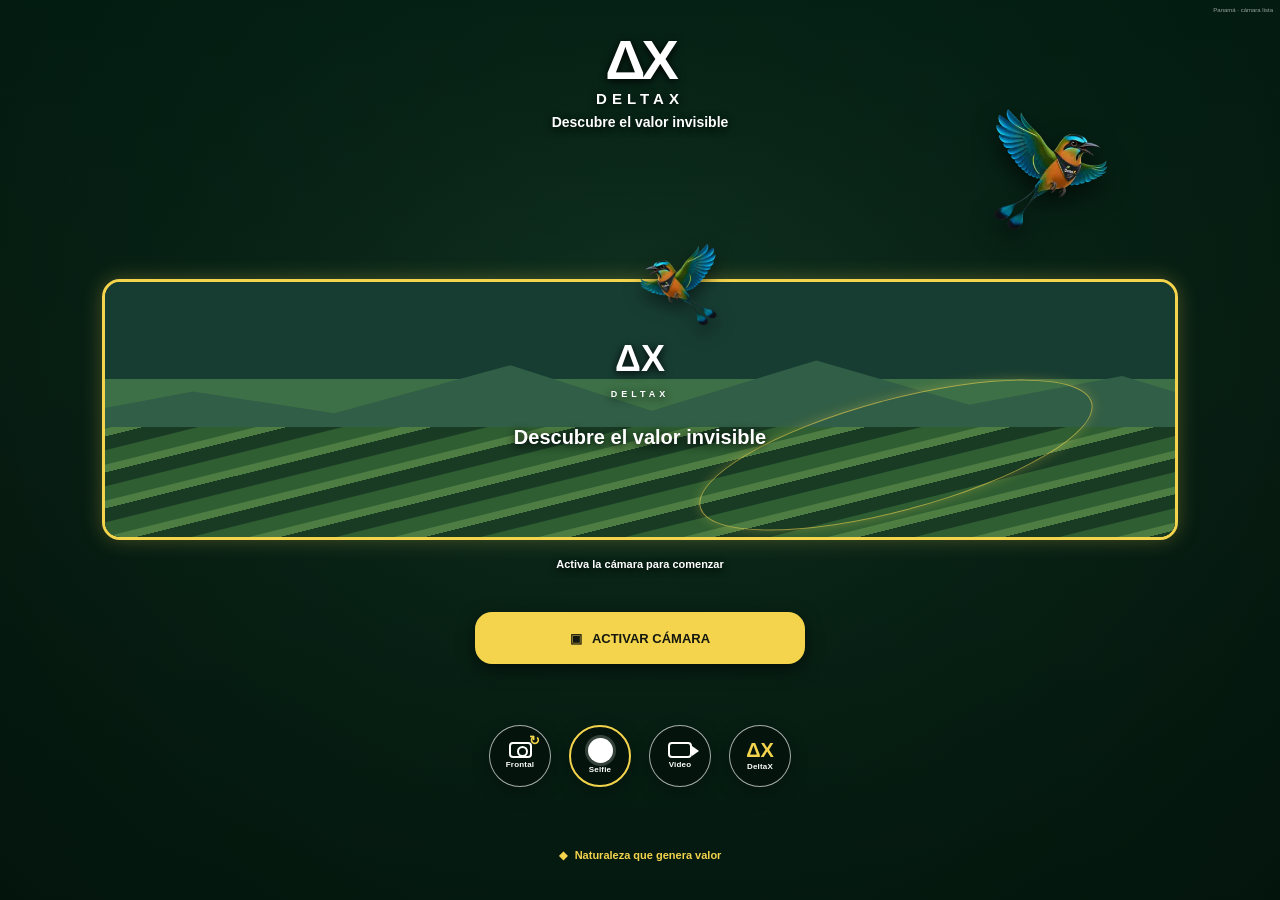
==== webar/index.html @ 6fabbc92 "Panama 13 force cache refresh and final controls" ====
<!doctype html>
<html lang="es">
<head>
<meta charset="utf-8">
<meta name="viewport" content="width=device-width,initial-scale=1,viewport-fit=cover">
<meta name="theme-color" content="#07180f">
<title>DeltaX AR Panamá</title>
<link rel="stylesheet" href="v2.css?v=panama13">
</head>
<body>
<main id="app" data-state="welcome">
  <video id="camera" autoplay playsinline muted></video>
  <canvas id="scan" width="640" height="360"></canvas>
  <canvas id="captureCanvas" class="hidden"></canvas>
  <div class="shade"></div>
  <div id="dxSelfieIcon" class="dx-selfie-icon" aria-hidden="true">ΔX</div>
  <header class="brand"><div class="mark">ΔX</div><div class="word">DELTAX</div><div class="tagline">Descubre el valor invisible</div></header>
  <div id="bird" class="bird bird-main"><img src="assets/torogoz-deltax.webp?v=18" alt="Torogoz DeltaX"></div>
  <div class="bird bird-fly bird-a"><img src="assets/torogoz-deltax.webp?v=18" alt=""></div>
  <div class="bird bird-fly bird-b"><img src="assets/torogoz-deltax.webp?v=18" alt=""></div>
  <div class="bird bird-fly bird-c"><img src="assets/torogoz-deltax.webp?v=18" alt=""></div>
  <div class="bird bird-runner"><img src="assets/torogoz-deltax.webp?v=18" alt=""></div>
  <div class="bird bird-fly bird-d"><img src="assets/torogoz-deltax.webp?v=18" alt=""></div>
  <div class="bird bird-fly bird-e"><img src="assets/torogoz-deltax.webp?v=18" alt=""></div>
  <div class="bird bird-runner bird-runner-reverse"><img src="assets/torogoz-deltax.webp?v=18" alt=""></div>
  
  <section id="viewport" class="viewport">
    <div id="welcomeVisual" class="welcome-visual"><div class="mountains"></div><div class="fields"></div><div class="orbit"></div><div class="visual-mark">ΔX</div><div class="visual-word">DELTAX</div><div class="visual-copy">Descubre el valor invisible</div></div>
    
  </section>
  <div id="instruction" class="instruction">Activa la cámara para comenzar</div>
  <section class="actions">
    <button id="start" class="primary" disabled><span>▣</span><b id="cameraLabel">ACTIVAR CÁMARA</b></button>
    
  </section>
  <section id="media" class="media">
    <button id="selfie" class="tool-button" aria-label="Cambiar cámara"><span class="camera-switch-icon" aria-hidden="true"></span><b>Frontal</b></button>
    <button id="shutter" class="tool-button shutter-button" aria-label="Tomar selfie"><span class="shutter-icon" aria-hidden="true"></span><b>Selfie</b></button>
    <button id="record" class="tool-button" aria-label="Grabar video"><span class="video-icon" aria-hidden="true"></span><b>Video</b><em id="recordTimer" class="record-timer">00:00</em></button>
    <a id="website" class="tool-button" href="https://deltax.space" target="_blank" rel="noopener" aria-label="Abrir DeltaX"><span class="dx-mini" aria-hidden="true">ΔX</span><b>DeltaX</b></a>
  </section>
  <footer>◆ <span>Naturaleza que genera valor</span></footer>
  <div id="status">Panamá · cámara lista</div><div id="picker" class="picker hidden"></div><div id="captureNotice" class="notice hidden"></div>
</main>
<script src="v2.js?v=panama13"></script>
</body></html>
---- webar/v2.css ----
*{box-sizing:border-box}html,body,#app{margin:0;width:100%;height:100%;overflow:hidden;font-family:Arial,sans-serif;color:#fff}body{background:#07180f}button,a{font:inherit}.hidden{display:none!important}#app{position:relative;background:radial-gradient(circle at 50% 32%,#173a27 0,#0b2619 48%,#06150d 100%)}#camera{position:absolute;inset:0;width:100%;height:100%;object-fit:cover;opacity:0}#app[data-state="camera"] #camera,#app[data-state="recognized"] #camera{opacity:1}.shade{position:absolute;inset:0;background:linear-gradient(#001b10aa 0,#00140b33 42%,#00140b88 100%);pointer-events:none}.brand{position:absolute;z-index:5;top:4.2%;left:50%;transform:translateX(-50%);width:90%;text-align:center;text-shadow:0 2px 9px #000}.mark{font-size:clamp(36px,11vw,56px);line-height:.8;font-weight:900;letter-spacing:-4px}.word{margin-top:7px;font-size:clamp(11px,3vw,15px);font-weight:900;letter-spacing:5px}.tagline{margin-top:7px;font-size:clamp(10px,2.8vw,14px);font-weight:700}.bird{position:absolute;z-index:5;top:12%;left:50%;width:min(58vw,270px);transform:translateX(-50%);filter:drop-shadow(0 10px 12px #0009);animation:birdIdle 3.4s ease-in-out infinite;pointer-events:none}.bird img{display:block;width:100%;height:auto}.badge{display:none;position:absolute;z-index:7;top:27%;left:50%;transform:translateX(-50%);padding:8px 18px;border-radius:22px;background:#24713f;color:#fff;font-size:11px;font-weight:900;white-space:nowrap;box-shadow:0 4px 14px #0008}.viewport{position:absolute;z-index:4;left:8%;right:8%;top:31%;height:29%;border:3px solid #f4d44d;border-radius:18px;overflow:hidden;box-shadow:0 0 20px #f4d44d44;background:#173d28}.welcome-visual{position:absolute;inset:0;background:linear-gradient(#173d32 0 38%,#3d7046 38% 66%,#18351f 66%)}.mountains{position:absolute;left:-5%;right:-5%;top:19%;height:47%;background:#315e46;clip-path:polygon(0 100%,0 73%,12% 51%,24% 69%,39% 29%,51% 67%,65% 25%,78% 62%,91% 38%,100% 65%,100% 100%)}.fields{position:absolute;inset:57% -10% -10%;background:repeating-linear-gradient(166deg,#193b24 0 13px,#2e5e32 14px 27px,#4d7d42 28px 35px)}.orbit{position:absolute;right:7%;bottom:10%;width:38%;height:44%;border:1px solid #f4d44d99;border-radius:50%;transform:rotate(-15deg);box-shadow:0 0 12px #f4d44d44}.visual-mark,.visual-word,.visual-copy{position:absolute;left:0;right:0;text-align:center;text-shadow:0 2px 8px #000}.visual-mark{top:22%;font-size:36px;font-weight:900}.visual-word{top:42%;font-size:9px;font-weight:900;letter-spacing:4px}.visual-copy{top:57%;font-size:20px;font-weight:900;line-height:1.05;padding:0 12%}.scene-overlay{position:absolute;left:4%;right:4%;bottom:4%;padding:9px 11px;border-radius:11px;background:#06150ddd;border:1px solid #f4d44d88;text-shadow:0 1px 5px #000}.scene-overlay small{color:#f4d44d;font-size:8px;font-weight:900}.scene-overlay h1{font-size:14px;margin:3px 0}.scene-overlay p{font-size:9px;line-height:1.25;margin:0}.scene-overlay strong{display:block;color:#f4d44d;font-size:9px;margin-top:5px}.instruction{position:absolute;z-index:6;top:62%;left:5%;right:5%;text-align:center;font-size:11px;font-weight:800;text-shadow:0 2px 7px #000}.actions{position:absolute;z-index:8;left:0;right:0;top:68%;display:flex;flex-direction:column;align-items:center;gap:11px}.actions button{font-weight:900}.primary{width:min(68vw,330px);height:52px;border:0;border-radius:17px;background:#f4d44d;color:#15180f;font-size:13px;box-shadow:0 6px 17px #0008}.primary:disabled{opacity:.65}.primary span{margin-right:10px}.secondary{min-width:160px;height:38px;border:2px solid #f4d44d;border-radius:15px;background:#07180fbb;color:#fff;font-size:10px}.media{position:absolute;z-index:8;top:80.5%;left:50%;transform:translateX(-50%);display:flex;gap:28px}.media button,.media a{width:56px;height:56px;border:1.5px solid #f4d44d;border-radius:50%;background:#07180fdd;color:#fff;display:flex;flex-direction:column;align-items:center;justify-content:center;text-decoration:none;font-size:17px}.media b{margin-top:2px;font-size:8px}.rec-dot{width:12px;height:12px;border-radius:50%;background:#e54436}.media #record.recording .rec-dot{border-radius:2px;background:#fff}.media #record.recording{background:#b52d26}footer{position:absolute;z-index:6;bottom:4.2%;left:0;right:0;text-align:center;color:#f4d44d;font-size:11px;font-weight:900}footer span{margin-left:5px}#status{position:absolute;z-index:9;right:7px;top:7px;font-size:6px;color:#ffffff99}.picker{position:absolute;z-index:20;left:50%;bottom:16%;transform:translateX(-50%);display:grid;grid-template-columns:repeat(6,34px);gap:6px;padding:9px;background:#06150def;border:1px solid #f4d44d;border-radius:13px}.picker button{border:0;border-radius:50%;width:34px;height:34px;background:#f4d44d;color:#111;font-weight:900}.notice{position:absolute;z-index:30;left:50%;bottom:13%;transform:translateX(-50%);padding:8px 12px;border-radius:12px;background:#06150def;border:1px solid #f4d44d;color:#f4d44d;font-size:9px;font-weight:900;white-space:nowrap}#scan,#captureCanvas{display:none}#app[data-state="camera"] .welcome-visual,#app[data-state="recognized"] .welcome-visual{display:none}#app[data-state="camera"] .viewport,#app[data-state="recognized"] .viewport{background:transparent;overflow:visible}#app[data-state="camera"] .instruction,#app[data-state="recognized"] .instruction{top:61.5%;font-size:10px}#app[data-state="camera"] .actions,#app[data-state="recognized"] .actions{top:66%}#app[data-state="camera"] .primary,#app[data-state="recognized"] .primary{background:#07180fdd;color:#fff;border:2px solid #fff}#app[data-state="recognized"] .viewport{border-color:#35e65a;box-shadow:0 0 22px #35e65a88}#app[data-state="recognized"] .badge{display:block}#app[data-state="recognized"] .instruction{color:#fff}@keyframes birdIdle{0%,100%{transform:translateX(-50%) translateY(0) rotate(-1deg)}50%{transform:translateX(-50%) translateY(-5px) rotate(1deg)}}@media(max-height:700px){.bird{top:11%;width:min(50vw,230px)}.viewport{top:29%;height:27%}.instruction{top:58%}.actions{top:63%}.media{top:78%}footer{bottom:2.5%}}
#app.selfie-mode #camera{transform:scaleX(-1)}

/* Panama Torogoz flock: keep central face area clear */
.bird-fly,.bird-runner{pointer-events:none;position:absolute;z-index:5;filter:drop-shadow(0 7px 9px #0008)}
.bird-fly img,.bird-runner img{display:block;width:100%;height:auto}
.bird-a{width:min(24vw,115px);top:24%;left:-30%;animation:flyA 9s linear infinite}
.bird-b{width:min(20vw,95px);top:42%;right:-30%;transform:scaleX(-1);animation:flyB 11s linear 2s infinite}
.bird-c{width:min(17vw,82px);top:57%;left:-25%;animation:flyC 13s linear 5s infinite}
.bird-runner{width:min(16vw,78px);top:69%;left:-25%;animation:runner 7s linear 3s infinite}
@keyframes flyA{0%,15%{left:-30%;transform:translateY(0) rotate(-5deg)}45%{left:15%;transform:translateY(-10px) rotate(4deg)}70%{left:72%;transform:translateY(8px) rotate(-3deg)}85%,100%{left:115%;transform:translateY(-4px)}}
@keyframes flyB{0%,18%{right:-30%;transform:scaleX(-1) translateY(0)}50%{right:72%;transform:scaleX(-1) translateY(-9px)}82%,100%{right:115%;transform:scaleX(-1) translateY(5px)}}
@keyframes flyC{0%,25%{left:-25%;transform:translateY(0)}55%{left:8%;transform:translateY(-7px)}78%{left:78%;transform:translateY(6px)}90%,100%{left:115%;transform:translateY(0)}}
@keyframes runner{0%,55%{left:-25%;transform:rotate(-8deg) scale(.85)}64%{left:25%;transform:rotate(4deg) scale(1)}72%{left:110%;transform:rotate(-4deg) scale(.88)}100%{left:110%}}

/* Panama 5: multidirectional passes */
.bird-d{width:min(19vw,92px);bottom:-22%;left:13%;top:auto;animation:flyUp 10s linear 1s infinite}
.bird-e{width:min(18vw,88px);top:-22%;right:12%;left:auto;transform:rotate(150deg);animation:flyDown 12s linear 4s infinite}
.bird-runner-reverse{width:min(15vw,74px);top:34%;right:-25%;left:auto;transform:scaleX(-1);animation:runnerReverse 8s linear 1s infinite}
@keyframes flyUp{0%,18%{bottom:-22%;left:13%;transform:rotate(-35deg)}48%{bottom:42%;left:3%;transform:rotate(-18deg)}72%{bottom:76%;left:28%;transform:rotate(8deg)}88%,100%{bottom:112%;left:46%;transform:rotate(18deg)}}
@keyframes flyDown{0%,22%{top:-22%;right:12%;transform:rotate(150deg)}50%{top:31%;right:3%;transform:rotate(132deg)}75%{top:73%;right:26%;transform:rotate(118deg)}90%,100%{top:112%;right:48%;transform:rotate(110deg)}}
@keyframes runnerReverse{0%,58%{right:-25%;transform:scaleX(-1) rotate(-5deg)}66%{right:28%;transform:scaleX(-1) rotate(5deg)}74%{right:112%;transform:scaleX(-1) rotate(-3deg)}100%{right:112%}}

/* Panama 6: DeltaX icon visible in live camera/selfie and matched to capture */
.dx-selfie-icon{display:none;position:absolute;z-index:12;top:max(14px,env(safe-area-inset-top));left:14px;width:56px;height:56px;border-radius:50%;align-items:center;justify-content:center;background:rgba(0,0,0,.18);color:#fff;font-size:30px;font-weight:900;line-height:1;text-shadow:0 2px 6px #0008;pointer-events:none}
#app[data-state="camera"] .dx-selfie-icon{display:flex}
#app.selfie-mode .dx-selfie-icon{display:flex}

/* Panama 8: strict face-safe flight corridors. No bird crosses central portrait zone. */
.bird-main{top:12%;left:82%;width:min(24vw,115px)}
.bird-a{top:18%;width:min(18vw,86px);animation:flyTopLR 9s linear infinite}
.bird-b{top:27%;width:min(16vw,78px);animation:flyTopRL 11s linear 2s infinite}
.bird-c{top:auto;bottom:18%;width:min(16vw,78px);animation:flyBottomLR 13s linear 5s infinite}
.bird-d{left:1%;bottom:-20%;width:min(15vw,72px);animation:flyLeftEdgeUp 10s linear 1s infinite}
.bird-e{right:1%;top:-20%;width:min(15vw,72px);animation:flyRightEdgeDown 12s linear 4s infinite}
.bird-runner{top:auto;bottom:7%;width:min(14vw,68px);animation:runnerBottom 7s linear 3s infinite}
.bird-runner-reverse{top:9%;bottom:auto;width:min(14vw,68px);animation:runnerTopReverse 8s linear 1s infinite}
@keyframes flyTopLR{0%,15%{left:-25%}45%{left:18%}70%{left:72%}85%,100%{left:112%}}
@keyframes flyTopRL{0%,18%{right:-25%}50%{right:72%}82%,100%{right:112%}}
@keyframes flyBottomLR{0%,25%{left:-25%}55%{left:8%}78%{left:78%}90%,100%{left:112%}}
@keyframes flyLeftEdgeUp{0%,18%{bottom:-20%;left:1%}55%{bottom:45%;left:1%}88%,100%{bottom:112%;left:1%}}
@keyframes flyRightEdgeDown{0%,22%{top:-20%;right:1%}55%{top:48%;right:1%}90%,100%{top:112%;right:1%}}
@keyframes runnerBottom{0%,55%{left:-25%}64%{left:22%}72%{left:112%}100%{left:112%}}
@keyframes runnerTopReverse{0%,58%{right:-25%}66%{right:28%}74%{right:112%}100%{right:112%}}

/* Panama 11: clean event controls — no emoji glyphs */
.media{gap:18px;align-items:center}
.media .tool-button{width:62px;height:62px;border:1px solid rgba(255,255,255,.65);background:rgba(4,18,12,.78);backdrop-filter:blur(8px);box-shadow:0 5px 18px rgba(0,0,0,.28)}
.media .tool-button b{font-size:8px;letter-spacing:.2px;font-weight:700;color:#fff}
.camera-switch-icon{width:23px;height:16px;border:2px solid #fff;border-radius:4px;position:relative;display:block}
.camera-switch-icon:before{content:'';position:absolute;width:7px;height:7px;border:2px solid #fff;border-radius:50%;left:6px;top:2px}
.camera-switch-icon:after{content:'↻';position:absolute;color:#f4d44d;font:700 13px Arial;right:-10px;top:-11px}
.shutter-button{border:2px solid #f4d44d!important}
.shutter-icon{display:block;width:25px;height:25px;border-radius:50%;background:#fff;box-shadow:0 0 0 3px rgba(255,255,255,.2)}
.video-icon{width:24px;height:16px;border:2px solid #fff;border-radius:4px;position:relative;display:block}
.video-icon:after{content:'';position:absolute;right:-9px;top:2px;border-left:7px solid #fff;border-top:5px solid transparent;border-bottom:5px solid transparent}
.dx-mini{font:900 20px Arial;color:#f4d44d;line-height:1}
.media #record.recording .video-icon{border-color:#fff}
@media(max-width:380px){.media{gap:12px}.media .tool-button{width:58px;height:58px}}

/* Panama 12: elapsed recording counter */
.record-timer{display:none;position:absolute;top:-22px;left:50%;transform:translateX(-50%);font:800 11px Arial;color:#fff;background:rgba(181,45,38,.92);padding:3px 7px;border-radius:9px;font-style:normal;letter-spacing:.5px;white-space:nowrap}
.record-timer.show{display:block}
#record{position:relative}
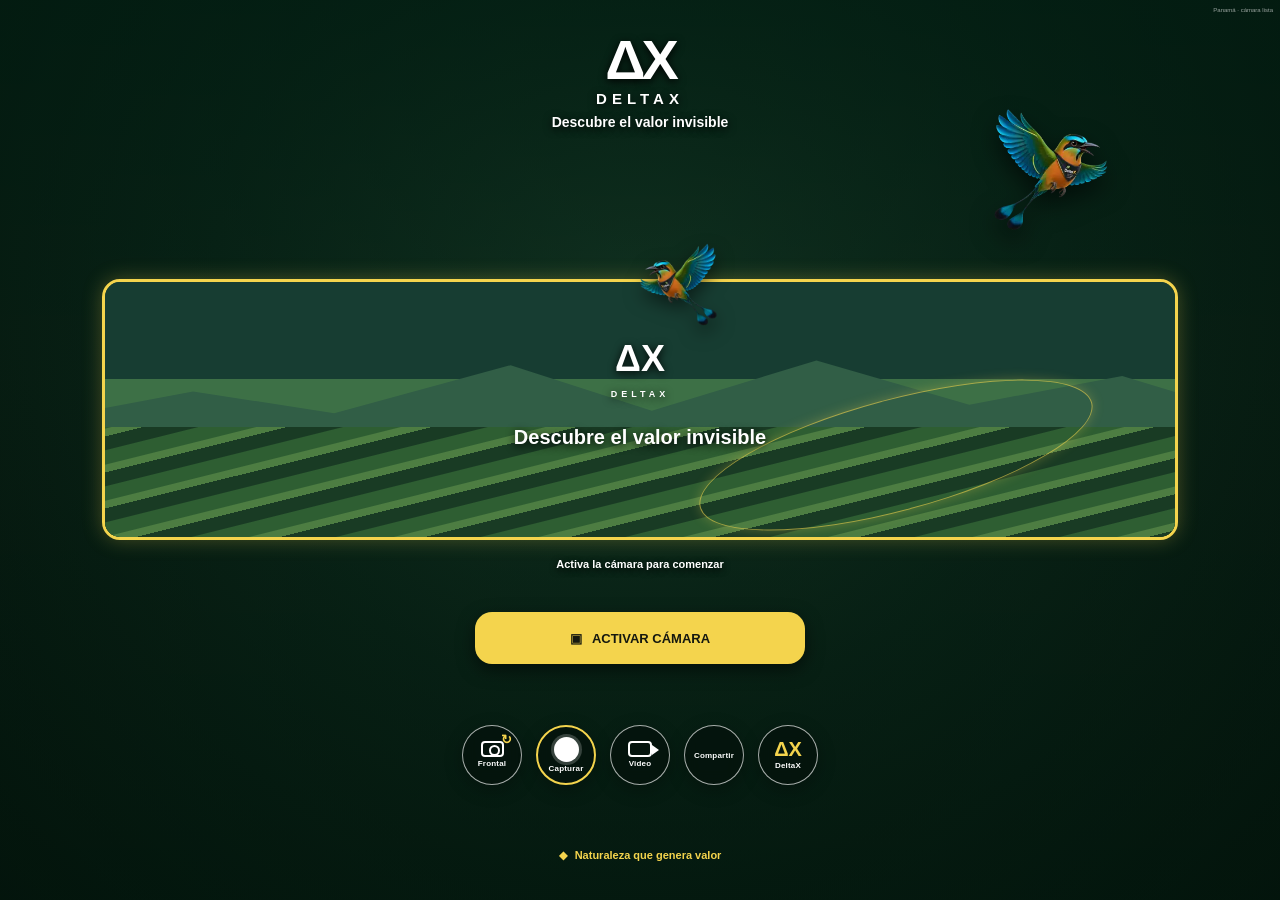
==== commit 878280d1: "Panama 14 separate capture and share controls" ====
--- a/webar/index.html
+++ b/webar/index.html
@@ -5,7 +5,7 @@
 <meta name="viewport" content="width=device-width,initial-scale=1,viewport-fit=cover">
 <meta name="theme-color" content="#07180f">
 <title>DeltaX AR Panamá</title>
-<link rel="stylesheet" href="v2.css?v=panama13">
+<link rel="stylesheet" href="v2.css?v=panama14">
 </head>
 <body>
 <main id="app" data-state="welcome">
@@ -34,13 +34,14 @@
     
   </section>
   <section id="media" class="media">
-    <button id="selfie" class="tool-button" aria-label="Cambiar cámara"><span class="camera-switch-icon" aria-hidden="true"></span><b>Frontal</b></button>
-    <button id="shutter" class="tool-button shutter-button" aria-label="Tomar selfie"><span class="shutter-icon" aria-hidden="true"></span><b>Selfie</b></button>
+    <button id="selfie" class="tool-button" aria-label="Cambiar cámara"><span class="camera-switch-icon" aria-hidden="true"><i></i></span><b>Frontal</b></button>
+    <button id="shutter" class="tool-button shutter-button" aria-label="Tomar foto"><span class="shutter-icon" aria-hidden="true"></span><b>Capturar</b></button>
     <button id="record" class="tool-button" aria-label="Grabar video"><span class="video-icon" aria-hidden="true"></span><b>Video</b><em id="recordTimer" class="record-timer">00:00</em></button>
+    <button id="share" class="tool-button" aria-label="Compartir última captura"><span class="share-icon" aria-hidden="true"><i></i></span><b>Compartir</b></button>
     <a id="website" class="tool-button" href="https://deltax.space" target="_blank" rel="noopener" aria-label="Abrir DeltaX"><span class="dx-mini" aria-hidden="true">ΔX</span><b>DeltaX</b></a>
   </section>
   <footer>◆ <span>Naturaleza que genera valor</span></footer>
   <div id="status">Panamá · cámara lista</div><div id="picker" class="picker hidden"></div><div id="captureNotice" class="notice hidden"></div>
 </main>
-<script src="v2.js?v=panama13"></script>
+<script src="v2.js?v=panama14"></script>
 </body></html>
--- a/webar/v2.css
+++ b/webar/v2.css
@@ -62,3 +62,9 @@
 .record-timer{display:none;position:absolute;top:-22px;left:50%;transform:translateX(-50%);font:800 11px Arial;color:#fff;background:rgba(181,45,38,.92);padding:3px 7px;border-radius:9px;font-style:normal;letter-spacing:.5px;white-space:nowrap}
 .record-timer.show{display:block}
 #record{position:relative}
+
+/* Panama 13: force final four-control layout above legacy rules */
+#media.media{display:flex!important;gap:14px!important;width:auto!important;justify-content:center!important}
+#media .tool-button{box-sizing:border-box;flex:0 0 60px;width:60px!important;height:60px!important;padding:0!important}
+#media #shutter{display:flex!important}
+#media #recordTimer.show{display:block!important;z-index:40}
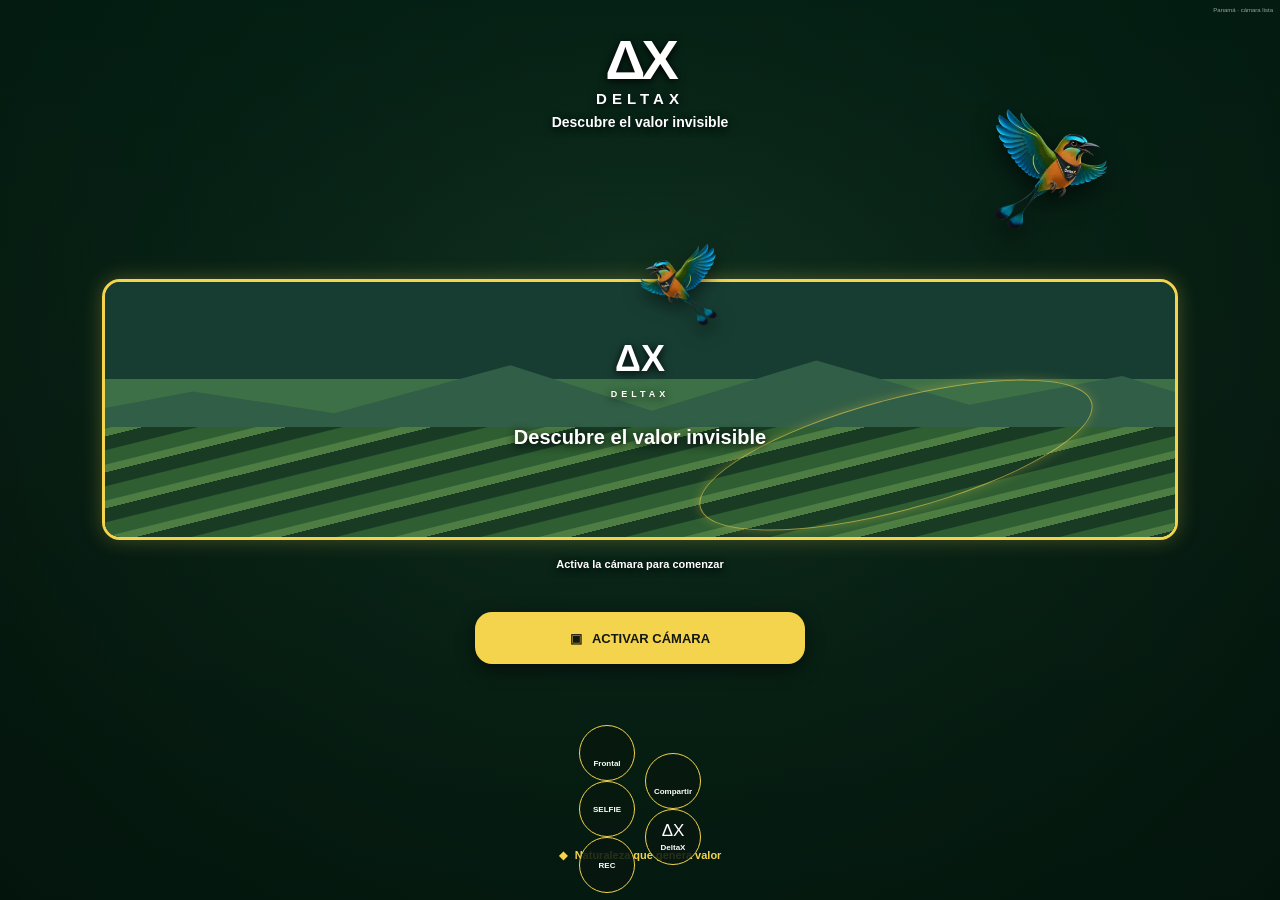
==== commit aa02efed: "Panama 15 rebuild professional camera control layout" ====
--- a/webar/index.html
+++ b/webar/index.html
@@ -5,7 +5,7 @@
 <meta name="viewport" content="width=device-width,initial-scale=1,viewport-fit=cover">
 <meta name="theme-color" content="#07180f">
 <title>DeltaX AR Panamá</title>
-<link rel="stylesheet" href="v2.css?v=panama14">
+<link rel="stylesheet" href="v2.css?v=panama15">
 </head>
 <body>
 <main id="app" data-state="welcome">
@@ -33,15 +33,25 @@
     <button id="start" class="primary" disabled><span>▣</span><b id="cameraLabel">ACTIVAR CÁMARA</b></button>
     
   </section>
-  <section id="media" class="media">
-    <button id="selfie" class="tool-button" aria-label="Cambiar cámara"><span class="camera-switch-icon" aria-hidden="true"><i></i></span><b>Frontal</b></button>
-    <button id="shutter" class="tool-button shutter-button" aria-label="Tomar foto"><span class="shutter-icon" aria-hidden="true"></span><b>Capturar</b></button>
-    <button id="record" class="tool-button" aria-label="Grabar video"><span class="video-icon" aria-hidden="true"></span><b>Video</b><em id="recordTimer" class="record-timer">00:00</em></button>
-    <button id="share" class="tool-button" aria-label="Compartir última captura"><span class="share-icon" aria-hidden="true"><i></i></span><b>Compartir</b></button>
-    <a id="website" class="tool-button" href="https://deltax.space" target="_blank" rel="noopener" aria-label="Abrir DeltaX"><span class="dx-mini" aria-hidden="true">ΔX</span><b>DeltaX</b></a>
+  <section id="media" class="media camera-controls">
+    <div class="control-row control-row-main">
+      <button id="selfie" class="camera-action switch-action" aria-label="Cambiar cámara">
+        <span class="switch-svg" aria-hidden="true"><svg viewBox="0 0 32 32"><path d="M7 11a11 11 0 0 1 18-2"/><path d="M24 4l2 5-5 1"/><path d="M25 21a11 11 0 0 1-18 2"/><path d="M8 28l-2-5 5-1"/></svg></span><b>Frontal</b>
+      </button>
+      <button id="shutter" class="shutter-action" aria-label="Tomar selfie"><span class="shutter-ring"><i></i></span><b>SELFIE</b></button>
+      <button id="record" class="camera-action record-action" aria-label="Grabar video">
+        <span class="record-symbol" aria-hidden="true"></span><b>REC</b><em id="recordTimer" class="record-timer">00:00</em>
+      </button>
+    </div>
+    <div class="control-row control-row-secondary">
+      <button id="share" class="secondary-action" aria-label="Compartir última captura">
+        <span class="share-svg" aria-hidden="true"><svg viewBox="0 0 32 32"><circle cx="8" cy="16" r="3"/><circle cx="24" cy="8" r="3"/><circle cx="24" cy="24" r="3"/><path d="M11 15l10-5M11 17l10 5"/></svg></span><b>Compartir</b>
+      </button>
+      <a id="website" class="secondary-action" href="https://deltax.space" target="_blank" rel="noopener" aria-label="Abrir DeltaX"><span class="dx-control">ΔX</span><b>DeltaX</b></a>
+    </div>
   </section>
   <footer>◆ <span>Naturaleza que genera valor</span></footer>
   <div id="status">Panamá · cámara lista</div><div id="picker" class="picker hidden"></div><div id="captureNotice" class="notice hidden"></div>
 </main>
-<script src="v2.js?v=panama14"></script>
+<script src="v2.js?v=panama15"></script>
 </body></html>
--- a/webar/v2.css
+++ b/webar/v2.css
@@ -68,3 +68,19 @@
 #media .tool-button{box-sizing:border-box;flex:0 0 60px;width:60px!important;height:60px!important;padding:0!important}
 #media #shutter{display:flex!important}
 #media #recordTimer.show{display:block!important;z-index:40}
+
+/* Panama 14: five independent controls, refined line icons */
+#media.media{gap:10px!important}
+#media .tool-button{flex:0 0 56px!important;width:56px!important;height:56px!important;border-color:rgba(244,212,77,.72)!important;background:rgba(4,18,12,.88)!important}
+.camera-switch-icon{width:24px;height:17px;border:1.8px solid #fff;border-radius:5px;position:relative}
+.camera-switch-icon:before{content:'';position:absolute;width:6px;height:6px;border:1.7px solid #fff;border-radius:50%;left:7px;top:3.5px}
+.camera-switch-icon:after{content:'';position:absolute;width:8px;height:8px;border-top:1.8px solid #f4d44d;border-right:1.8px solid #f4d44d;border-radius:50%;right:-7px;top:-6px}
+.camera-switch-icon i{position:absolute;width:4px;height:4px;border-top:1.8px solid #f4d44d;border-right:1.8px solid #f4d44d;right:-7px;top:-6px;transform:rotate(35deg)}
+.shutter-icon{width:24px;height:24px;background:#fff;border-radius:50%;box-shadow:0 0 0 2px #07180f,0 0 0 4px #fff}
+.video-icon{width:22px;height:15px;border:1.8px solid #fff;border-radius:4px}
+.share-icon{width:23px;height:23px;display:block;position:relative}
+.share-icon:before,.share-icon:after,.share-icon i{content:'';position:absolute;width:6px;height:6px;border:1.8px solid #fff;border-radius:50%}
+.share-icon:before{left:1px;top:8px}.share-icon:after{right:1px;top:1px}.share-icon i{right:1px;bottom:1px}
+.share-icon{background:linear-gradient(27deg,transparent 46%,#fff 47%,#fff 52%,transparent 53%),linear-gradient(-27deg,transparent 46%,#fff 47%,#fff 52%,transparent 53%)}
+#media .tool-button b{font-size:7px!important}
+@media(max-width:370px){#media.media{gap:7px!important}#media .tool-button{flex-basis:52px!important;width:52px!important;height:52px!important}}
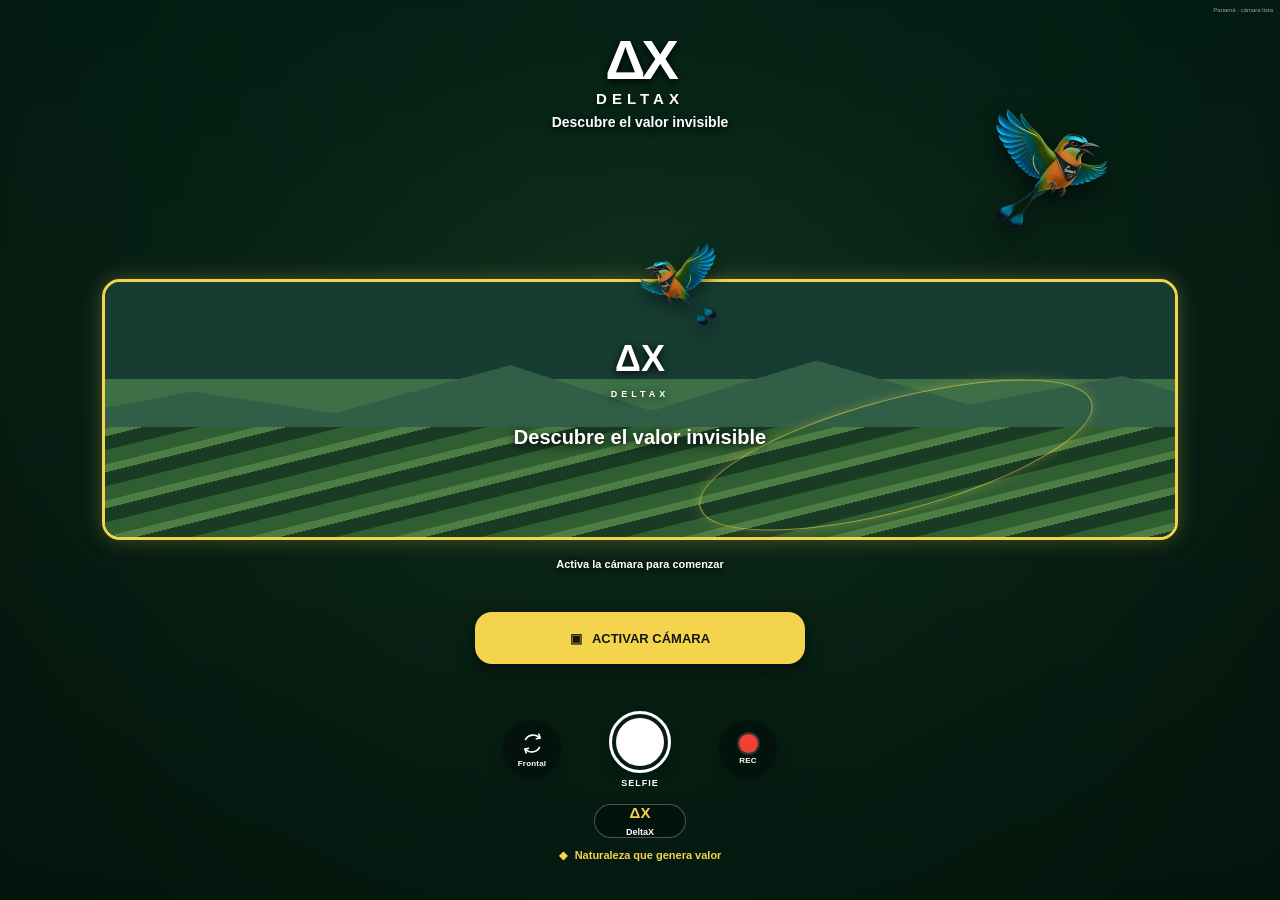
==== commit b1f055af: "Panama 16 remove share control" ====
--- a/webar/index.html
+++ b/webar/index.html
@@ -5,7 +5,7 @@
 <meta name="viewport" content="width=device-width,initial-scale=1,viewport-fit=cover">
 <meta name="theme-color" content="#07180f">
 <title>DeltaX AR Panamá</title>
-<link rel="stylesheet" href="v2.css?v=panama15">
+<link rel="stylesheet" href="v2.css?v=panama16">
 </head>
 <body>
 <main id="app" data-state="welcome">
@@ -44,14 +44,11 @@
       </button>
     </div>
     <div class="control-row control-row-secondary">
-      <button id="share" class="secondary-action" aria-label="Compartir última captura">
-        <span class="share-svg" aria-hidden="true"><svg viewBox="0 0 32 32"><circle cx="8" cy="16" r="3"/><circle cx="24" cy="8" r="3"/><circle cx="24" cy="24" r="3"/><path d="M11 15l10-5M11 17l10 5"/></svg></span><b>Compartir</b>
-      </button>
       <a id="website" class="secondary-action" href="https://deltax.space" target="_blank" rel="noopener" aria-label="Abrir DeltaX"><span class="dx-control">ΔX</span><b>DeltaX</b></a>
     </div>
   </section>
   <footer>◆ <span>Naturaleza que genera valor</span></footer>
   <div id="status">Panamá · cámara lista</div><div id="picker" class="picker hidden"></div><div id="captureNotice" class="notice hidden"></div>
 </main>
-<script src="v2.js?v=panama15"></script>
+<script src="v2.js?v=panama16"></script>
 </body></html>
--- a/webar/v2.css
+++ b/webar/v2.css
@@ -84,3 +84,28 @@
 .share-icon{background:linear-gradient(27deg,transparent 46%,#fff 47%,#fff 52%,transparent 53%),linear-gradient(-27deg,transparent 46%,#fff 47%,#fff 52%,transparent 53%)}
 #media .tool-button b{font-size:7px!important}
 @media(max-width:370px){#media.media{gap:7px!important}#media .tool-button{flex-basis:52px!important;width:52px!important;height:52px!important}}
+
+/* Panama 15 — final camera UI */
+#media.camera-controls{position:absolute!important;z-index:20!important;left:0!important;right:0!important;top:auto!important;bottom:max(62px,calc(env(safe-area-inset-bottom) + 54px))!important;transform:none!important;width:100%!important;display:flex!important;flex-direction:column!important;align-items:center!important;gap:14px!important;padding:0 18px!important;box-sizing:border-box}
+#media .control-row{display:flex;align-items:center;justify-content:center;width:100%}
+#media .control-row-main{gap:38px}
+#media .control-row-secondary{gap:74px}
+#media button,#media a{font-family:Arial,sans-serif}
+#media .camera-action{width:58px!important;height:58px!important;border:0!important;background:rgba(3,15,10,.68)!important;backdrop-filter:blur(10px);border-radius:50%!important;color:#fff!important;display:flex!important;flex-direction:column!important;align-items:center!important;justify-content:center!important;box-shadow:0 3px 14px rgba(0,0,0,.28)}
+#media .camera-action b{font-size:8px!important;margin-top:3px!important;color:#fff!important;letter-spacing:.2px}
+.switch-svg{width:25px;height:25px;display:block}.switch-svg svg,.share-svg svg{width:100%;height:100%;fill:none;stroke:currentColor;stroke-width:2;stroke-linecap:round;stroke-linejoin:round}
+#media .shutter-action{width:82px!important;height:82px!important;border:0!important;background:transparent!important;color:#fff!important;display:flex!important;flex-direction:column!important;align-items:center!important;justify-content:center!important}
+.shutter-ring{width:62px;height:62px;border:3px solid #fff;border-radius:50%;display:flex;align-items:center;justify-content:center;box-shadow:0 2px 15px rgba(0,0,0,.32)}
+.shutter-ring i{width:48px;height:48px;border-radius:50%;background:#fff;display:block;transition:transform .1s}
+.shutter-action.flash .shutter-ring i{transform:scale(.82)}
+#media .shutter-action b{font-size:9px!important;margin-top:5px!important;letter-spacing:1px;color:#fff!important}
+.record-symbol{width:19px;height:19px;border-radius:50%;background:#ef3f36;display:block;box-shadow:0 0 0 2px rgba(255,255,255,.15)}
+#record.recording .record-symbol{border-radius:4px;background:#ef3f36}
+#record.recording{box-shadow:0 0 0 2px rgba(239,63,54,.55),0 3px 14px rgba(0,0,0,.28)!important}
+#media .record-timer{display:none;position:absolute!important;top:-26px!important;left:50%!important;transform:translateX(-50%)!important;background:rgba(0,0,0,.76)!important;color:#fff!important;border-radius:12px!important;padding:4px 8px!important;font:700 11px Arial!important;font-style:normal!important}
+#media .record-timer.show{display:block!important}
+#record{position:relative!important}
+#media .secondary-action{height:34px!important;min-width:92px!important;width:auto!important;padding:0 13px!important;border:1px solid rgba(255,255,255,.28)!important;border-radius:18px!important;background:rgba(3,15,10,.58)!important;color:#fff!important;text-decoration:none!important;display:flex!important;align-items:center!important;justify-content:center!important;gap:7px!important;box-shadow:none!important}
+#media .secondary-action b{font-size:9px!important;margin:0!important;color:#fff!important;font-weight:600}
+.share-svg{width:18px;height:18px;display:block}.dx-control{font:900 15px Arial;color:#f4d44d;line-height:1}
+@media(max-width:380px){#media .control-row-main{gap:27px}#media .control-row-secondary{gap:45px}}
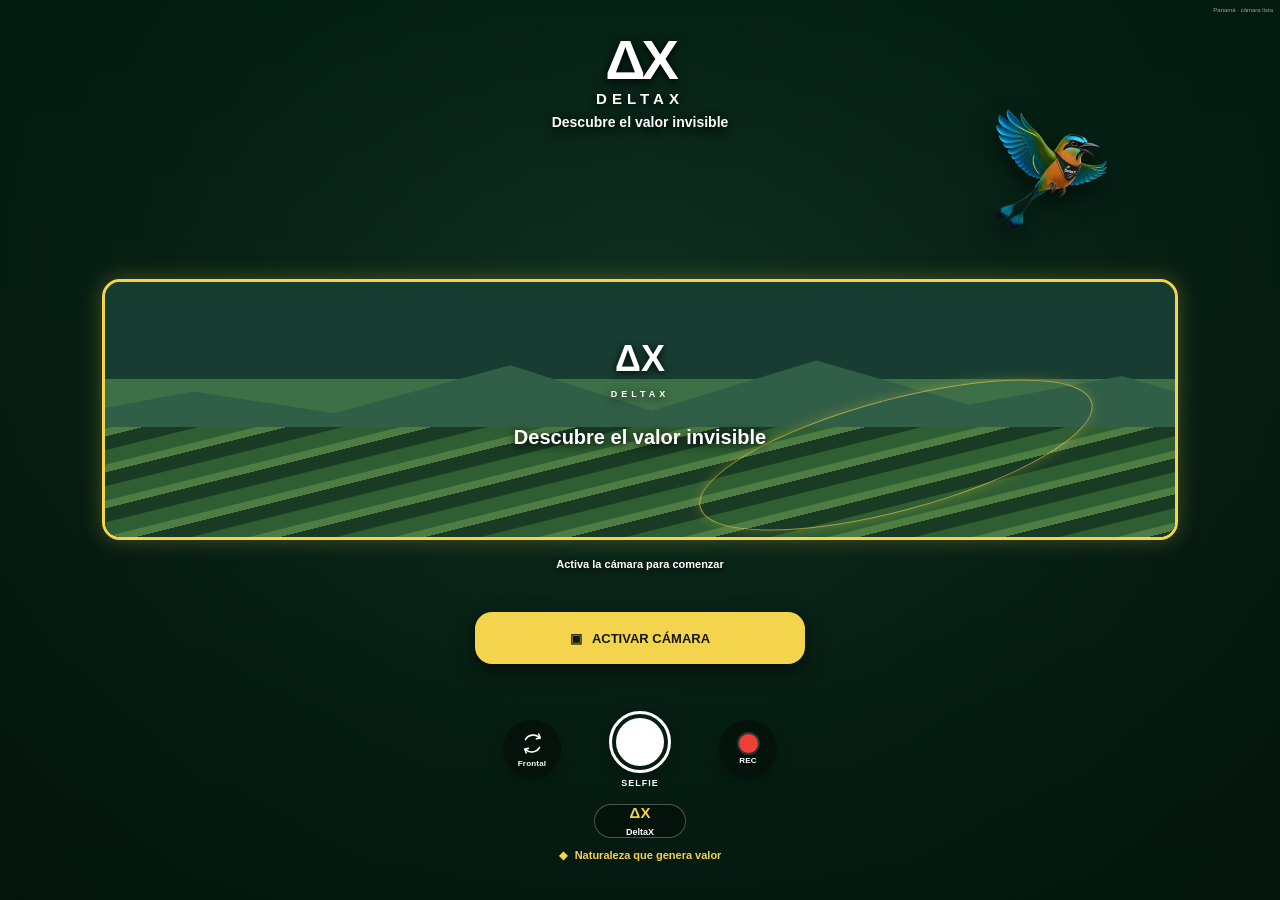
==== commit ca29271a: "Panama 17 rebuild mascot motion and camera shutter" ====
--- a/webar/index.html
+++ b/webar/index.html
@@ -5,7 +5,7 @@
 <meta name="viewport" content="width=device-width,initial-scale=1,viewport-fit=cover">
 <meta name="theme-color" content="#07180f">
 <title>DeltaX AR Panamá</title>
-<link rel="stylesheet" href="v2.css?v=panama16">
+<link rel="stylesheet" href="v2.css?v=panama17">
 </head>
 <body>
 <main id="app" data-state="welcome">
@@ -50,5 +50,5 @@
   <footer>◆ <span>Naturaleza que genera valor</span></footer>
   <div id="status">Panamá · cámara lista</div><div id="picker" class="picker hidden"></div><div id="captureNotice" class="notice hidden"></div>
 </main>
-<script src="v2.js?v=panama16"></script>
+<script src="v2.js?v=panama17"></script>
 </body></html>
--- a/webar/v2.css
+++ b/webar/v2.css
@@ -109,3 +109,19 @@
 #media .secondary-action b{font-size:9px!important;margin:0!important;color:#fff!important;font-weight:600}
 .share-svg{width:18px;height:18px;display:block}.dx-control{font:900 15px Arial;color:#f4d44d;line-height:1}
 @media(max-width:380px){#media .control-row-main{gap:27px}#media .control-row-secondary{gap:45px}}
+
+/* Panama 16 — directional mascot correction */
+#media .control-row-secondary{gap:0!important}
+.bird-a{top:17%!important;left:-24%!important;right:auto!important;transform:none!important;animation:birdLR 10s linear infinite!important}
+.bird-b{top:27%!important;right:-24%!important;left:auto!important;transform:scaleX(-1)!important;animation:birdRL 11s linear 1.5s infinite!important}
+.bird-c{top:auto!important;bottom:19%!important;left:-24%!important;right:auto!important;transform:none!important;animation:birdLRbottom 13s linear 4s infinite!important}
+.bird-d{left:1%!important;right:auto!important;top:auto!important;bottom:-18%!important;transform:rotate(-25deg)!important;animation:birdUp 12s linear 2s infinite!important}
+.bird-e{right:1%!important;left:auto!important;top:-18%!important;bottom:auto!important;transform:rotate(155deg)!important;animation:birdDown 13s linear 5s infinite!important}
+.bird-runner{top:auto!important;bottom:7%!important;left:-22%!important;right:auto!important;transform:none!important;animation:roadRunnerLR 7s linear 2s infinite!important}
+.bird-runner-reverse{display:none!important}
+@keyframes birdLR{0%,12%{left:-24%}88%,100%{left:110%}}
+@keyframes birdRL{0%,12%{right:-24%;transform:scaleX(-1)}88%,100%{right:110%;transform:scaleX(-1)}}
+@keyframes birdLRbottom{0%,18%{left:-24%}86%,100%{left:110%}}
+@keyframes birdUp{0%,15%{bottom:-18%;left:1%}85%,100%{bottom:110%;left:1%}}
+@keyframes birdDown{0%,15%{top:-18%;right:1%}85%,100%{top:110%;right:1%}}
+@keyframes roadRunnerLR{0%,58%{left:-22%;transform:translateY(0) rotate(-4deg)}64%{left:20%;transform:translateY(2px) rotate(3deg)}71%{left:108%;transform:translateY(0) rotate(-2deg)}100%{left:108%}}
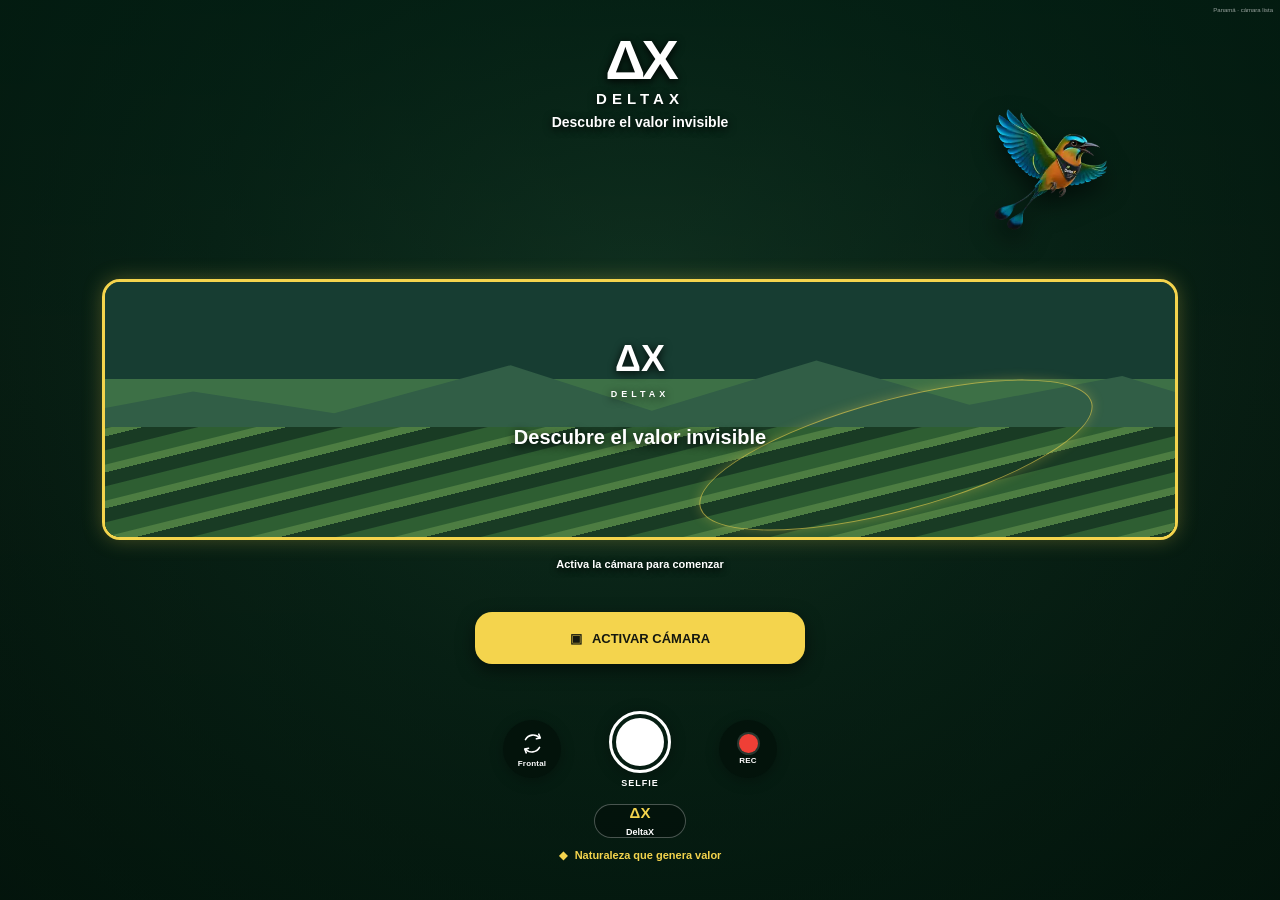
==== commit b749acb2: "Panama 19 classic camera shutter sound" ====
--- a/webar/index.html
+++ b/webar/index.html
@@ -5,7 +5,7 @@
 <meta name="viewport" content="width=device-width,initial-scale=1,viewport-fit=cover">
 <meta name="theme-color" content="#07180f">
 <title>DeltaX AR Panamá</title>
-<link rel="stylesheet" href="v2.css?v=panama17">
+<link rel="stylesheet" href="v2.css?v=panama19">
 </head>
 <body>
 <main id="app" data-state="welcome">
@@ -50,5 +50,5 @@
   <footer>◆ <span>Naturaleza que genera valor</span></footer>
   <div id="status">Panamá · cámara lista</div><div id="picker" class="picker hidden"></div><div id="captureNotice" class="notice hidden"></div>
 </main>
-<script src="v2.js?v=panama17"></script>
+<script src="v2.js?v=panama19"></script>
 </body></html>
--- a/webar/v2.css
+++ b/webar/v2.css
@@ -125,3 +125,36 @@
 @keyframes birdUp{0%,15%{bottom:-18%;left:1%}85%,100%{bottom:110%;left:1%}}
 @keyframes birdDown{0%,15%{top:-18%;right:1%}85%,100%{top:110%;right:1%}}
 @keyframes roadRunnerLR{0%,58%{left:-22%;transform:translateY(0) rotate(-4deg)}64%{left:20%;transform:translateY(2px) rotate(3deg)}71%{left:108%;transform:translateY(0) rotate(-2deg)}100%{left:108%}}
+
+/* Panama 17 — rebuilt directional flock.
+   Horizontal birds face their travel direction; Roadrunner flies forward only. */
+.bird-a{top:16%!important;left:-24%!important;right:auto!important;transform:scaleX(1)!important;animation:p17LR 9s linear 0s infinite!important}
+.bird-b{top:25%!important;right:-24%!important;left:auto!important;transform:scaleX(-1)!important;animation:p17RL 10.5s linear 1.7s infinite!important}
+.bird-c{top:auto!important;bottom:18%!important;left:-24%!important;right:auto!important;transform:scaleX(1)!important;animation:p17LRBottom 12s linear 4s infinite!important}
+.bird-d{left:2%!important;right:auto!important;top:auto!important;bottom:-18%!important;transform:rotate(-28deg)!important;animation:p17Up 11s linear 2.4s infinite!important}
+.bird-e{right:2%!important;left:auto!important;top:-18%!important;bottom:auto!important;transform:scaleX(-1) rotate(-28deg)!important;animation:p17Down 12.5s linear 5s infinite!important}
+.bird-runner{display:block!important;top:auto!important;bottom:7%!important;left:-24%!important;right:auto!important;transform:scaleX(1) rotate(-7deg)!important;animation:p17Roadrunner 6.5s linear 2s infinite!important}
+.bird-runner-reverse{display:none!important}
+@keyframes p17LR{0%,14%{left:-24%;transform:scaleX(1) translateY(0)}48%{left:38%;transform:scaleX(1) translateY(-7px)}86%,100%{left:110%;transform:scaleX(1) translateY(3px)}}
+@keyframes p17RL{0%,14%{right:-24%;transform:scaleX(-1) translateY(0)}48%{right:38%;transform:scaleX(-1) translateY(-6px)}86%,100%{right:110%;transform:scaleX(-1) translateY(4px)}}
+@keyframes p17LRBottom{0%,20%{left:-24%;transform:scaleX(1) translateY(0)}54%{left:36%;transform:scaleX(1) translateY(5px)}88%,100%{left:110%;transform:scaleX(1) translateY(-4px)}}
+@keyframes p17Up{0%,16%{bottom:-18%;transform:rotate(-28deg)}84%,100%{bottom:110%;transform:rotate(-28deg)}}
+@keyframes p17Down{0%,16%{top:-18%;transform:scaleX(-1) rotate(-28deg)}84%,100%{top:110%;transform:scaleX(-1) rotate(-28deg)}}
+@keyframes p17Roadrunner{0%,58%{left:-24%;bottom:7%;transform:scaleX(1) rotate(-9deg)}64%{left:18%;bottom:10%;transform:scaleX(1) rotate(-5deg)}72%{left:108%;bottom:14%;transform:scaleX(1) rotate(-2deg)}100%{left:108%;bottom:14%;transform:scaleX(1) rotate(-2deg)}}
+
+/* Panama 18 — visibility fix: legacy .bird animation was overriding positioned flock */
+.bird.bird-main{display:block!important;z-index:15!important;opacity:1!important;top:12%!important;left:82%!important;width:min(24vw,115px)!important;animation:birdIdle 3.4s ease-in-out infinite!important}
+.bird.bird-fly,.bird.bird-runner{display:block!important;z-index:15!important;opacity:1!important;visibility:visible!important}
+.bird.bird-a{top:16%!important;left:-24%!important;right:auto!important;width:min(18vw,86px)!important;animation:p18LR 9s linear infinite!important}
+.bird.bird-b{top:25%!important;right:-24%!important;left:auto!important;width:min(17vw,82px)!important;animation:p18RL 10.5s linear 1.5s infinite!important}
+.bird.bird-c{top:auto!important;bottom:18%!important;left:-24%!important;right:auto!important;width:min(17vw,82px)!important;animation:p18LRB 12s linear 3.5s infinite!important}
+.bird.bird-d{top:auto!important;bottom:-18%!important;left:2%!important;right:auto!important;width:min(16vw,76px)!important;animation:p18Up 11s linear 2s infinite!important}
+.bird.bird-e{top:-18%!important;bottom:auto!important;right:2%!important;left:auto!important;width:min(16vw,76px)!important;animation:p18Down 12.5s linear 4.5s infinite!important}
+.bird.bird-runner:not(.bird-runner-reverse){top:auto!important;bottom:8%!important;left:-24%!important;right:auto!important;width:min(16vw,78px)!important;animation:p18Runner 6.5s linear 1s infinite!important}
+.bird.bird-runner-reverse{display:none!important}
+@keyframes p18LR{0%,8%{left:-24%;transform:scaleX(1)}92%,100%{left:110%;transform:scaleX(1)}}
+@keyframes p18RL{0%,8%{right:-24%;transform:scaleX(-1)}92%,100%{right:110%;transform:scaleX(-1)}}
+@keyframes p18LRB{0%,12%{left:-24%;transform:scaleX(1)}90%,100%{left:110%;transform:scaleX(1)}}
+@keyframes p18Up{0%,10%{bottom:-18%;transform:rotate(-28deg)}90%,100%{bottom:110%;transform:rotate(-28deg)}}
+@keyframes p18Down{0%,10%{top:-18%;transform:scaleX(-1) rotate(-28deg)}90%,100%{top:110%;transform:scaleX(-1) rotate(-28deg)}}
+@keyframes p18Runner{0%,48%{left:-24%;bottom:8%;transform:scaleX(1) rotate(-8deg)}60%{left:22%;bottom:11%;transform:scaleX(1) rotate(-4deg)}72%,100%{left:110%;bottom:14%;transform:scaleX(1) rotate(-2deg)}}
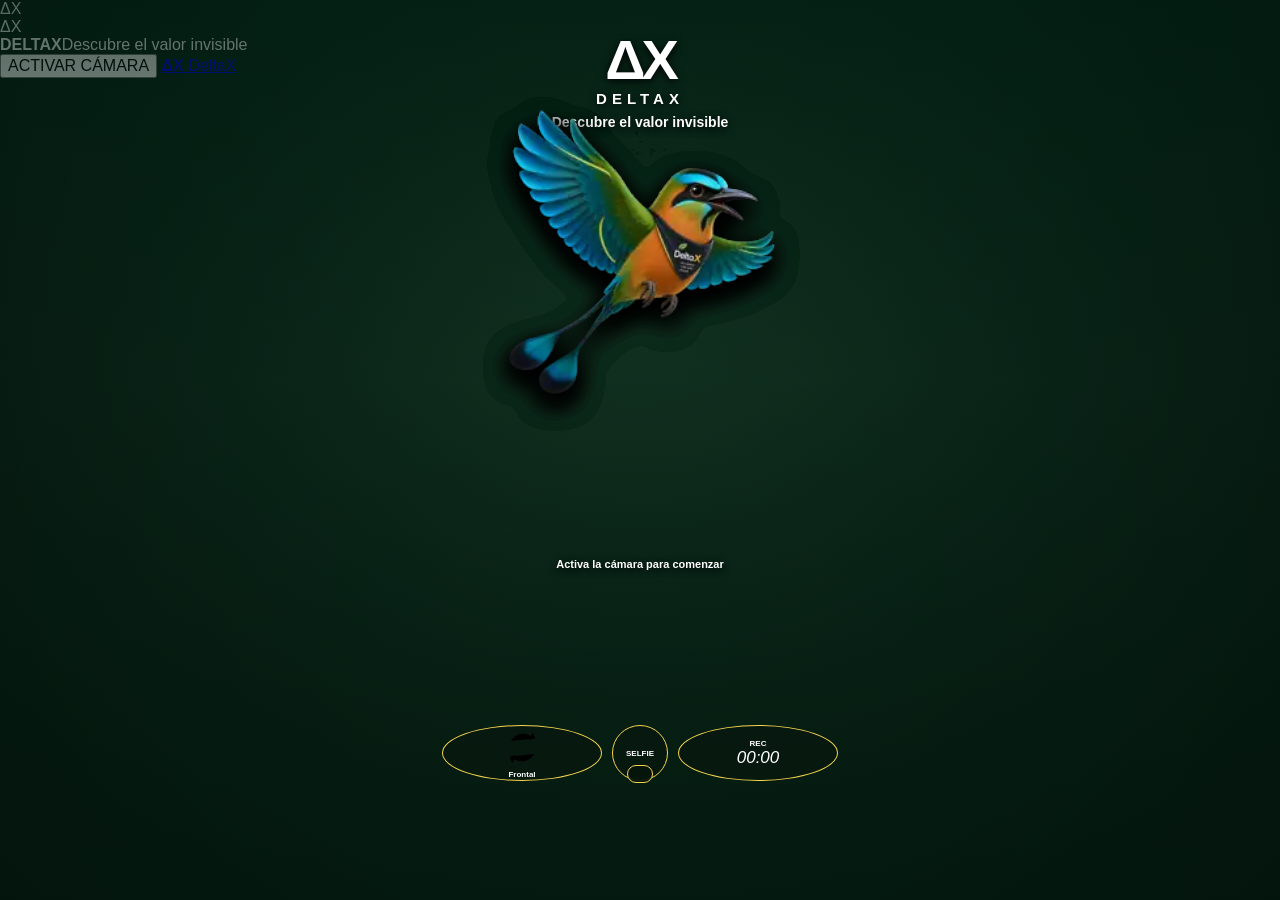
==== commit 6b0c1d1f: "Panama 20 clean rebuild HTML from scratch" ====
--- a/webar/index.html
+++ b/webar/index.html
@@ -4,51 +4,43 @@
 <meta charset="utf-8">
 <meta name="viewport" content="width=device-width,initial-scale=1,viewport-fit=cover">
 <meta name="theme-color" content="#07180f">
-<title>DeltaX AR Panamá</title>
-<link rel="stylesheet" href="v2.css?v=panama19">
+<title>DeltaX Panamá</title>
+<link rel="stylesheet" href="v2.css?v=panama20">
 </head>
 <body>
 <main id="app" data-state="welcome">
   <video id="camera" autoplay playsinline muted></video>
-  <canvas id="scan" width="640" height="360"></canvas>
-  <canvas id="captureCanvas" class="hidden"></canvas>
+  <canvas id="captureCanvas"></canvas>
   <div class="shade"></div>
-  <div id="dxSelfieIcon" class="dx-selfie-icon" aria-hidden="true">ΔX</div>
-  <header class="brand"><div class="mark">ΔX</div><div class="word">DELTAX</div><div class="tagline">Descubre el valor invisible</div></header>
-  <div id="bird" class="bird bird-main"><img src="assets/torogoz-deltax.webp?v=18" alt="Torogoz DeltaX"></div>
-  <div class="bird bird-fly bird-a"><img src="assets/torogoz-deltax.webp?v=18" alt=""></div>
-  <div class="bird bird-fly bird-b"><img src="assets/torogoz-deltax.webp?v=18" alt=""></div>
-  <div class="bird bird-fly bird-c"><img src="assets/torogoz-deltax.webp?v=18" alt=""></div>
-  <div class="bird bird-runner"><img src="assets/torogoz-deltax.webp?v=18" alt=""></div>
-  <div class="bird bird-fly bird-d"><img src="assets/torogoz-deltax.webp?v=18" alt=""></div>
-  <div class="bird bird-fly bird-e"><img src="assets/torogoz-deltax.webp?v=18" alt=""></div>
-  <div class="bird bird-runner bird-runner-reverse"><img src="assets/torogoz-deltax.webp?v=18" alt=""></div>
-  
-  <section id="viewport" class="viewport">
-    <div id="welcomeVisual" class="welcome-visual"><div class="mountains"></div><div class="fields"></div><div class="orbit"></div><div class="visual-mark">ΔX</div><div class="visual-word">DELTAX</div><div class="visual-copy">Descubre el valor invisible</div></div>
-    
+  <div class="dx-live">ΔX</div>
+
+  <header class="brand">
+    <div class="mark">ΔX</div><div class="word">DELTAX</div>
+    <div class="tagline">Descubre el valor invisible</div>
+  </header>
+
+  <div class="bird bird-static"><img src="assets/torogoz-deltax.webp?v=20" alt="Torogoz DeltaX"></div>
+  <div class="bird bird-lr"><img src="assets/torogoz-deltax.webp?v=20" alt=""></div>
+  <div class="bird bird-rl"><img src="assets/torogoz-deltax.webp?v=20" alt=""></div>
+  <div class="bird bird-low"><img src="assets/torogoz-deltax.webp?v=20" alt=""></div>
+  <div class="bird bird-up"><img src="assets/torogoz-deltax.webp?v=20" alt=""></div>
+  <div class="bird bird-down"><img src="assets/torogoz-deltax.webp?v=20" alt=""></div>
+  <div class="bird bird-runner"><img src="assets/torogoz-deltax.webp?v=20" alt=""></div>
+
+  <div id="welcome" class="welcome"><div class="welcome-logo">ΔX</div><strong>DELTAX</strong><span>Descubre el valor invisible</span></div>
+  <div id="instruction" class="instruction">Activa la cámara para comenzar</div>
+  <button id="start" class="start">ACTIVAR CÁMARA</button>
+
+  <section id="media" class="media">
+    <button id="cameraSwitch" class="round secondary" aria-label="Cambiar cámara">
+      <svg viewBox="0 0 32 32"><path d="M7 11a11 11 0 0 1 18-2M24 4l2 5-5 1M25 21a11 11 0 0 1-18 2M8 28l-2-5 5-1"/></svg>
+      <b>Frontal</b>
+    </button>
+    <button id="shutter" class="shutter" aria-label="Tomar selfie"><i></i><b>SELFIE</b></button>
+    <button id="record" class="round secondary record" aria-label="Grabar video"><i></i><b>REC</b><em id="recordTimer">00:00</em></button>
   </section>
-  <div id="instruction" class="instruction">Activa la cámara para comenzar</div>
-  <section class="actions">
-    <button id="start" class="primary" disabled><span>▣</span><b id="cameraLabel">ACTIVAR CÁMARA</b></button>
-    
-  </section>
-  <section id="media" class="media camera-controls">
-    <div class="control-row control-row-main">
-      <button id="selfie" class="camera-action switch-action" aria-label="Cambiar cámara">
-        <span class="switch-svg" aria-hidden="true"><svg viewBox="0 0 32 32"><path d="M7 11a11 11 0 0 1 18-2"/><path d="M24 4l2 5-5 1"/><path d="M25 21a11 11 0 0 1-18 2"/><path d="M8 28l-2-5 5-1"/></svg></span><b>Frontal</b>
-      </button>
-      <button id="shutter" class="shutter-action" aria-label="Tomar selfie"><span class="shutter-ring"><i></i></span><b>SELFIE</b></button>
-      <button id="record" class="camera-action record-action" aria-label="Grabar video">
-        <span class="record-symbol" aria-hidden="true"></span><b>REC</b><em id="recordTimer" class="record-timer">00:00</em>
-      </button>
-    </div>
-    <div class="control-row control-row-secondary">
-      <a id="website" class="secondary-action" href="https://deltax.space" target="_blank" rel="noopener" aria-label="Abrir DeltaX"><span class="dx-control">ΔX</span><b>DeltaX</b></a>
-    </div>
-  </section>
-  <footer>◆ <span>Naturaleza que genera valor</span></footer>
-  <div id="status">Panamá · cámara lista</div><div id="picker" class="picker hidden"></div><div id="captureNotice" class="notice hidden"></div>
+  <a class="website" href="https://deltax.space" target="_blank" rel="noopener"><strong>ΔX</strong> DeltaX</a>
+  <div id="notice" class="notice"></div>
 </main>
-<script src="v2.js?v=panama19"></script>
+<script src="v2.js?v=panama20"></script>
 </body></html>
